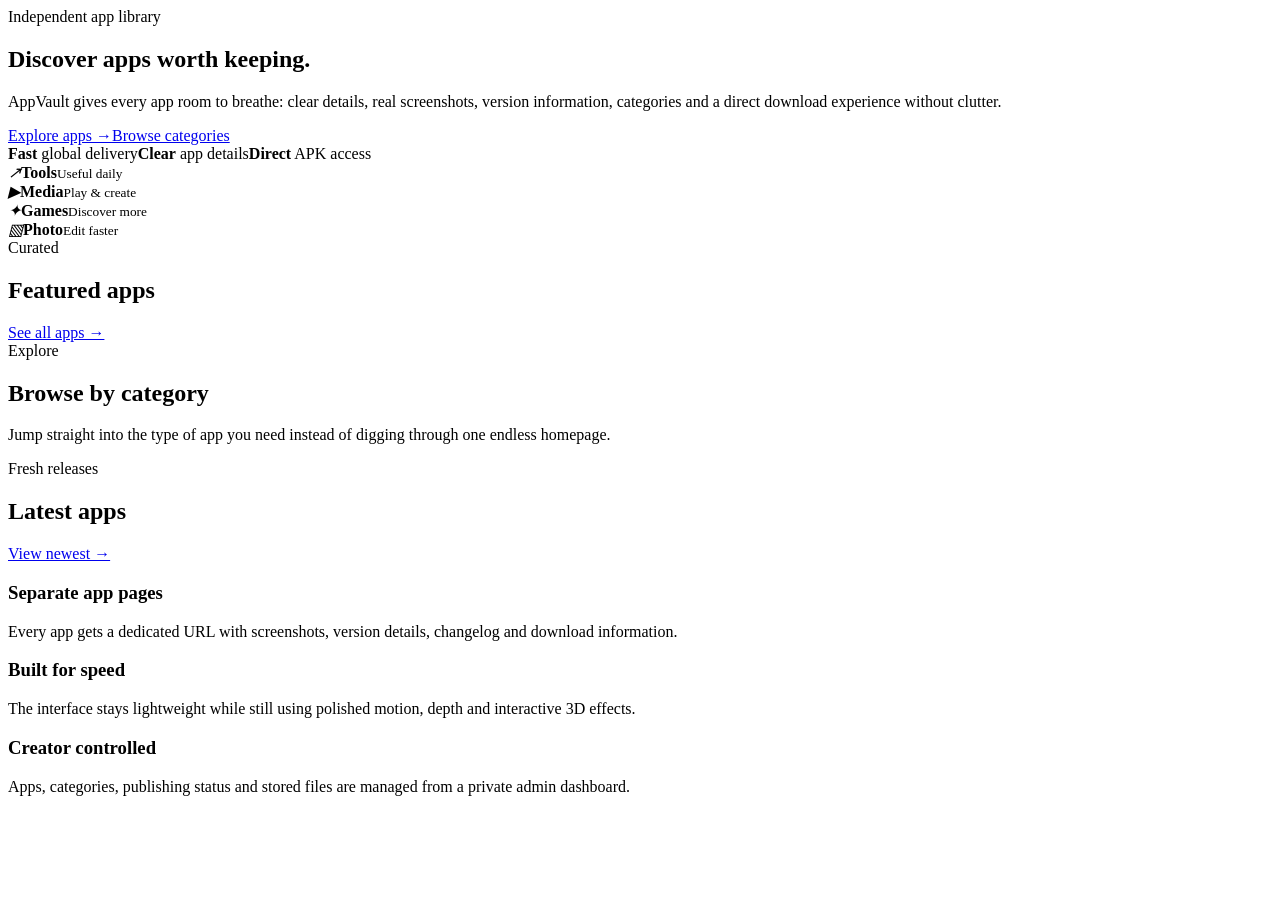
==== public/index.html @ 06e84400 "Add animated AppVault home page" ====
<!doctype html><html lang="en"><head><meta charset="utf-8"><meta name="viewport" content="width=device-width,initial-scale=1"><meta name="description" content="Discover useful Android apps with clear details and direct downloads on AppVault."><title>AppVault — Discover apps worth keeping</title><link rel="stylesheet" href="/assets/styles.css"></head><body data-page="home"><div id="site-header"></div><main>
<section class="hero"><div class="container hero-grid"><div><span class="eyebrow">Independent app library</span><h1>Discover apps <span>worth keeping.</span></h1><p class="hero-copy">AppVault gives every app room to breathe: clear details, real screenshots, version information, categories and a direct download experience without clutter.</p><div class="hero-actions"><a class="btn btn-primary" href="/apps.html">Explore apps →</a><a class="btn btn-secondary" href="/categories.html">Browse categories</a></div><div class="hero-meta"><span><b>Fast</b> global delivery</span><span><b>Clear</b> app details</span><span><b>Direct</b> APK access</span></div></div><div class="vault-wrap" aria-hidden="true"><div class="vault-scene"><div class="vault-glow"></div><div class="orbit"></div><div class="orbit two"></div><div class="orbit three"></div><div class="vault-core"><span class="brand-mark"></span></div><div class="float-tile a"><i>↗</i><b>Tools</b><small>Useful daily</small></div><div class="float-tile b"><i>▶</i><b>Media</b><small>Play & create</small></div><div class="float-tile c"><i>✦</i><b>Games</b><small>Discover more</small></div><div class="float-tile d"><i>▧</i><b>Photo</b><small>Edit faster</small></div></div></div></div></section>
<section class="section"><div class="container"><div class="section-head reveal"><div><span class="eyebrow">Curated</span><h2>Featured apps</h2></div><a class="link-arrow" href="/apps.html">See all apps →</a></div><div class="apps-grid" id="featured-apps"></div></div></section>
<section class="section"><div class="container"><div class="section-head reveal"><div><span class="eyebrow">Explore</span><h2>Browse by category</h2></div><p>Jump straight into the type of app you need instead of digging through one endless homepage.</p></div><div class="category-grid" id="home-categories"></div></div></section>
<section class="section"><div class="container"><div class="section-head reveal"><div><span class="eyebrow">Fresh releases</span><h2>Latest apps</h2></div><a class="link-arrow" href="/apps.html?sort=latest">View newest →</a></div><div class="apps-grid" id="latest-apps"></div></div></section>
<section class="section"><div class="container info-grid"><article class="info-card reveal"><h3>Separate app pages</h3><p>Every app gets a dedicated URL with screenshots, version details, changelog and download information.</p></article><article class="info-card reveal"><h3>Built for speed</h3><p>The interface stays lightweight while still using polished motion, depth and interactive 3D effects.</p></article><article class="info-card reveal"><h3>Creator controlled</h3><p>Apps, categories, publishing status and stored files are managed from a private admin dashboard.</p></article></div></section>
</main><div id="site-footer"></div><script src="/assets/app.js" defer></script></body></html>
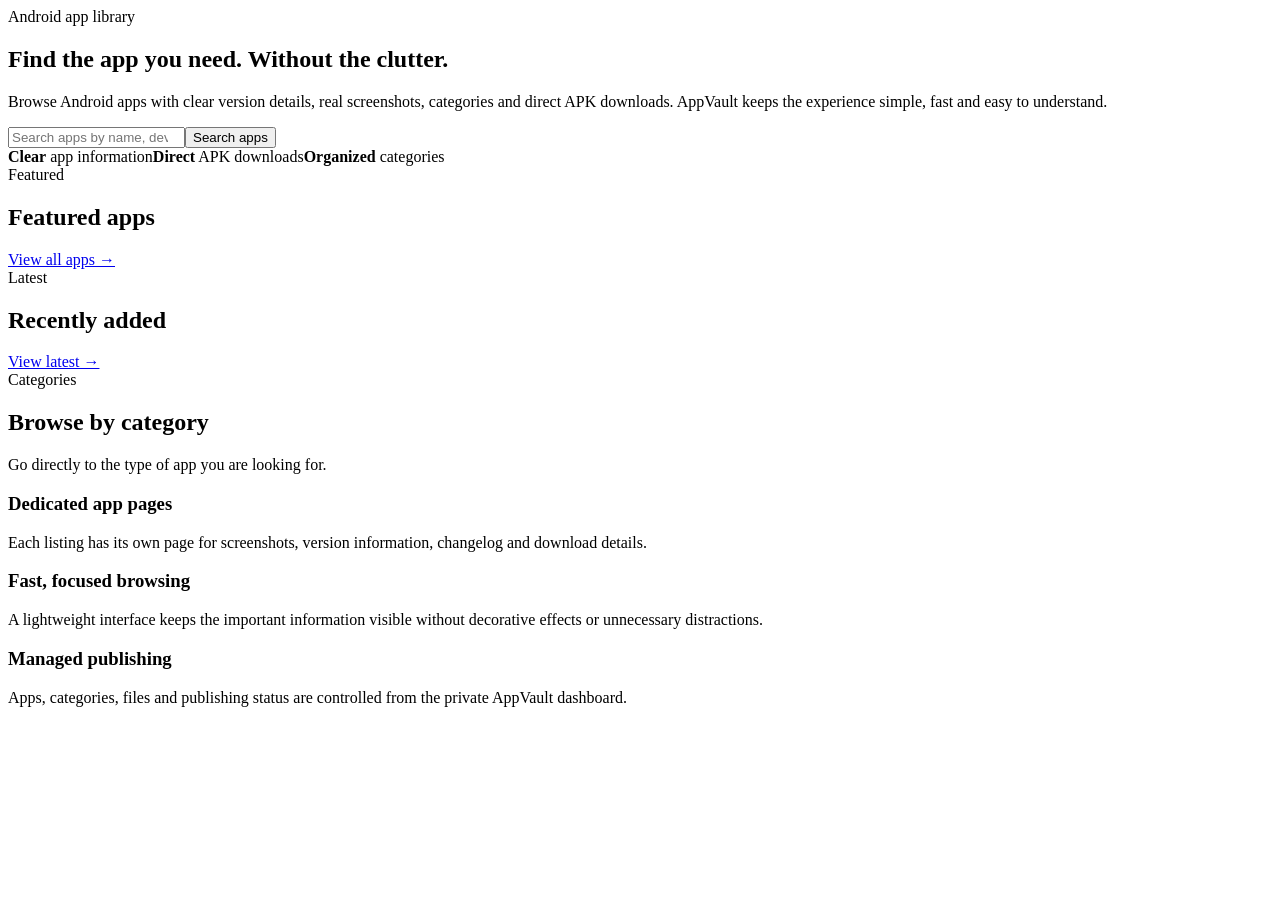
==== commit 3ac4eac5: "Replace 3D homepage with professional content-first layout" ====
--- a/public/index.html
+++ b/public/index.html
@@ -1,7 +1,7 @@
-<!doctype html><html lang="en"><head><meta charset="utf-8"><meta name="viewport" content="width=device-width,initial-scale=1"><meta name="description" content="Discover useful Android apps with clear details and direct downloads on AppVault."><title>AppVault — Discover apps worth keeping</title><link rel="stylesheet" href="/assets/styles.css"></head><body data-page="home"><div id="site-header"></div><main>
-<section class="hero"><div class="container hero-grid"><div><span class="eyebrow">Independent app library</span><h1>Discover apps <span>worth keeping.</span></h1><p class="hero-copy">AppVault gives every app room to breathe: clear details, real screenshots, version information, categories and a direct download experience without clutter.</p><div class="hero-actions"><a class="btn btn-primary" href="/apps.html">Explore apps →</a><a class="btn btn-secondary" href="/categories.html">Browse categories</a></div><div class="hero-meta"><span><b>Fast</b> global delivery</span><span><b>Clear</b> app details</span><span><b>Direct</b> APK access</span></div></div><div class="vault-wrap" aria-hidden="true"><div class="vault-scene"><div class="vault-glow"></div><div class="orbit"></div><div class="orbit two"></div><div class="orbit three"></div><div class="vault-core"><span class="brand-mark"></span></div><div class="float-tile a"><i>↗</i><b>Tools</b><small>Useful daily</small></div><div class="float-tile b"><i>▶</i><b>Media</b><small>Play & create</small></div><div class="float-tile c"><i>✦</i><b>Games</b><small>Discover more</small></div><div class="float-tile d"><i>▧</i><b>Photo</b><small>Edit faster</small></div></div></div></div></section>
-<section class="section"><div class="container"><div class="section-head reveal"><div><span class="eyebrow">Curated</span><h2>Featured apps</h2></div><a class="link-arrow" href="/apps.html">See all apps →</a></div><div class="apps-grid" id="featured-apps"></div></div></section>
-<section class="section"><div class="container"><div class="section-head reveal"><div><span class="eyebrow">Explore</span><h2>Browse by category</h2></div><p>Jump straight into the type of app you need instead of digging through one endless homepage.</p></div><div class="category-grid" id="home-categories"></div></div></section>
-<section class="section"><div class="container"><div class="section-head reveal"><div><span class="eyebrow">Fresh releases</span><h2>Latest apps</h2></div><a class="link-arrow" href="/apps.html?sort=latest">View newest →</a></div><div class="apps-grid" id="latest-apps"></div></div></section>
-<section class="section"><div class="container info-grid"><article class="info-card reveal"><h3>Separate app pages</h3><p>Every app gets a dedicated URL with screenshots, version details, changelog and download information.</p></article><article class="info-card reveal"><h3>Built for speed</h3><p>The interface stays lightweight while still using polished motion, depth and interactive 3D effects.</p></article><article class="info-card reveal"><h3>Creator controlled</h3><p>Apps, categories, publishing status and stored files are managed from a private admin dashboard.</p></article></div></section>
+<!doctype html><html lang="en"><head><meta charset="utf-8"><meta name="viewport" content="width=device-width,initial-scale=1"><meta name="description" content="Discover useful Android apps with clear details and direct downloads on AppVault."><title>AppVault — Android apps, clearly presented</title><link rel="stylesheet" href="/assets/styles.css"><link rel="stylesheet" href="/assets/professional.css"></head><body data-page="home"><div id="site-header"></div><main>
+<section class="hero"><div class="container hero-simple"><span class="eyebrow">Android app library</span><h1>Find the app you need. <span>Without the clutter.</span></h1><p class="hero-copy">Browse Android apps with clear version details, real screenshots, categories and direct APK downloads. AppVault keeps the experience simple, fast and easy to understand.</p><form class="hero-search" action="/apps.html" method="get"><input type="search" name="q" placeholder="Search apps by name, developer or keyword" aria-label="Search apps"><button class="btn btn-primary" type="submit">Search apps</button></form><div class="hero-meta"><span><b>Clear</b> app information</span><span><b>Direct</b> APK downloads</span><span><b>Organized</b> categories</span></div></div></section>
+<section class="section"><div class="container"><div class="section-head"><div><span class="eyebrow">Featured</span><h2>Featured apps</h2></div><a class="link-arrow" href="/apps.html">View all apps →</a></div><div class="apps-grid" id="featured-apps"></div></div></section>
+<section class="section"><div class="container"><div class="section-head"><div><span class="eyebrow">Latest</span><h2>Recently added</h2></div><a class="link-arrow" href="/apps.html?sort=latest">View latest →</a></div><div class="apps-grid" id="latest-apps"></div></div></section>
+<section class="section"><div class="container"><div class="section-head"><div><span class="eyebrow">Categories</span><h2>Browse by category</h2></div><p>Go directly to the type of app you are looking for.</p></div><div class="category-grid" id="home-categories"></div></div></section>
+<section class="section"><div class="container info-grid"><article class="info-card"><h3>Dedicated app pages</h3><p>Each listing has its own page for screenshots, version information, changelog and download details.</p></article><article class="info-card"><h3>Fast, focused browsing</h3><p>A lightweight interface keeps the important information visible without decorative effects or unnecessary distractions.</p></article><article class="info-card"><h3>Managed publishing</h3><p>Apps, categories, files and publishing status are controlled from the private AppVault dashboard.</p></article></div></section>
 </main><div id="site-footer"></div><script src="/assets/app.js" defer></script></body></html>
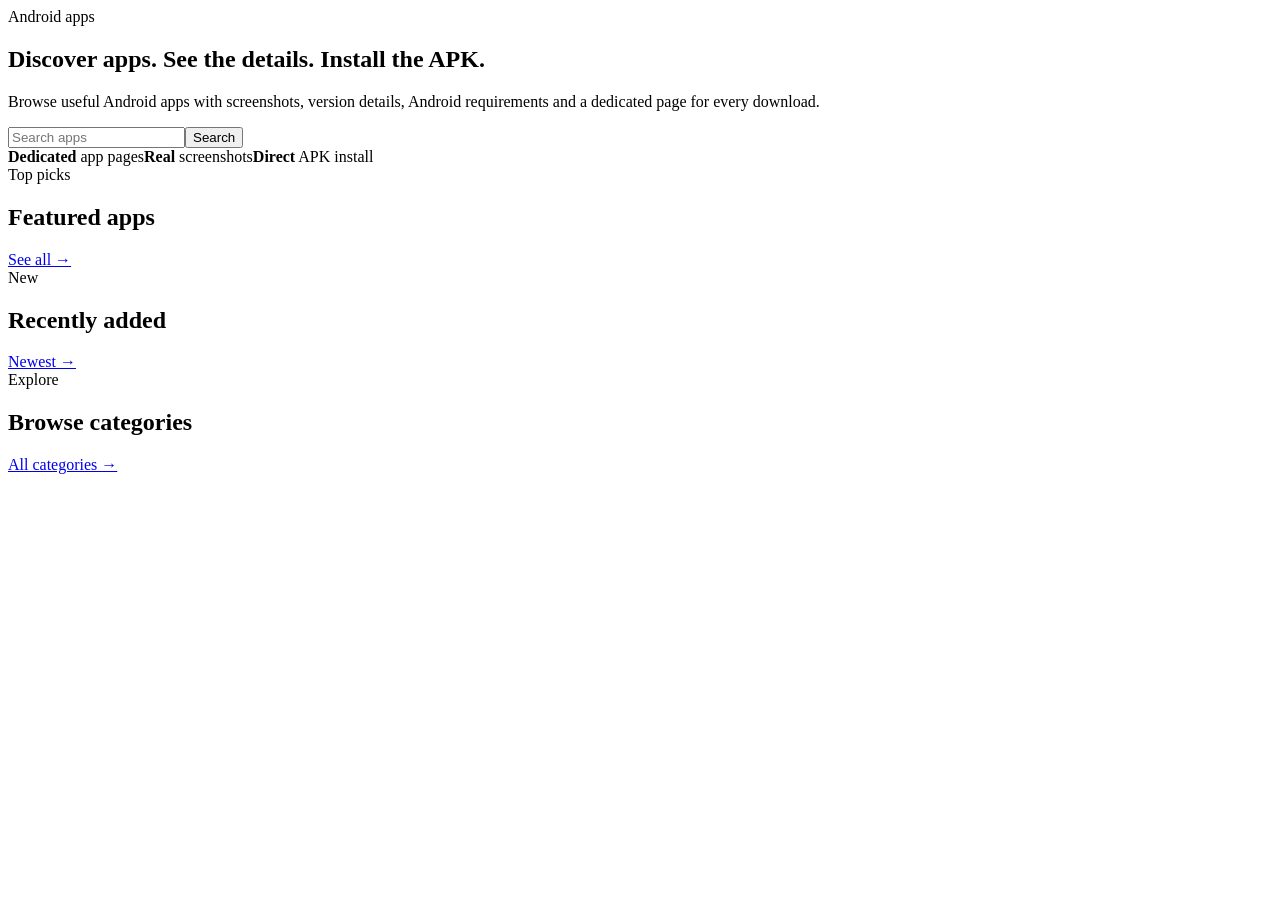
==== commit f71d3a4d: "Refresh AppVault homepage with compact app store layout" ====
--- a/public/index.html
+++ b/public/index.html
@@ -1,7 +1,6 @@
-<!doctype html><html lang="en"><head><meta charset="utf-8"><meta name="viewport" content="width=device-width,initial-scale=1"><meta name="description" content="Discover useful Android apps with clear details and direct downloads on AppVault."><title>AppVault — Android apps, clearly presented</title><link rel="stylesheet" href="/assets/styles.css"><link rel="stylesheet" href="/assets/professional.css"></head><body data-page="home"><div id="site-header"></div><main>
-<section class="hero"><div class="container hero-simple"><span class="eyebrow">Android app library</span><h1>Find the app you need. <span>Without the clutter.</span></h1><p class="hero-copy">Browse Android apps with clear version details, real screenshots, categories and direct APK downloads. AppVault keeps the experience simple, fast and easy to understand.</p><form class="hero-search" action="/apps.html" method="get"><input type="search" name="q" placeholder="Search apps by name, developer or keyword" aria-label="Search apps"><button class="btn btn-primary" type="submit">Search apps</button></form><div class="hero-meta"><span><b>Clear</b> app information</span><span><b>Direct</b> APK downloads</span><span><b>Organized</b> categories</span></div></div></section>
-<section class="section"><div class="container"><div class="section-head"><div><span class="eyebrow">Featured</span><h2>Featured apps</h2></div><a class="link-arrow" href="/apps.html">View all apps →</a></div><div class="apps-grid" id="featured-apps"></div></div></section>
-<section class="section"><div class="container"><div class="section-head"><div><span class="eyebrow">Latest</span><h2>Recently added</h2></div><a class="link-arrow" href="/apps.html?sort=latest">View latest →</a></div><div class="apps-grid" id="latest-apps"></div></div></section>
-<section class="section"><div class="container"><div class="section-head"><div><span class="eyebrow">Categories</span><h2>Browse by category</h2></div><p>Go directly to the type of app you are looking for.</p></div><div class="category-grid" id="home-categories"></div></div></section>
-<section class="section"><div class="container info-grid"><article class="info-card"><h3>Dedicated app pages</h3><p>Each listing has its own page for screenshots, version information, changelog and download details.</p></article><article class="info-card"><h3>Fast, focused browsing</h3><p>A lightweight interface keeps the important information visible without decorative effects or unnecessary distractions.</p></article><article class="info-card"><h3>Managed publishing</h3><p>Apps, categories, files and publishing status are controlled from the private AppVault dashboard.</p></article></div></section>
+<!doctype html><html lang="en"><head><meta charset="utf-8"><meta name="viewport" content="width=device-width,initial-scale=1"><meta name="description" content="Discover Android apps, screenshots, versions and direct APK downloads on AppVault."><title>AppVault — Android apps and APK downloads</title><link rel="stylesheet" href="/assets/styles.css"><link rel="stylesheet" href="/assets/professional.css"><link rel="stylesheet" href="/assets/storefront-v2.css?v=2"></head><body data-page="home"><div id="site-header"></div><main>
+<section class="hero"><div class="container hero-simple"><span class="eyebrow">Android apps</span><h1>Discover apps. See the details. Install the APK.</h1><p class="hero-copy">Browse useful Android apps with screenshots, version details, Android requirements and a dedicated page for every download.</p><form class="hero-search" action="/apps.html" method="get"><input type="search" name="q" placeholder="Search apps" aria-label="Search apps"><button class="btn btn-primary" type="submit">Search</button></form><div class="hero-meta"><span><b>Dedicated</b> app pages</span><span><b>Real</b> screenshots</span><span><b>Direct</b> APK install</span></div></div></section>
+<section class="section"><div class="container"><div class="section-head"><div><span class="eyebrow">Top picks</span><h2>Featured apps</h2></div><a class="link-arrow" href="/apps.html">See all →</a></div><div class="apps-grid" id="featured-apps"></div></div></section>
+<section class="section"><div class="container"><div class="section-head"><div><span class="eyebrow">New</span><h2>Recently added</h2></div><a class="link-arrow" href="/apps.html?sort=latest">Newest →</a></div><div class="apps-grid" id="latest-apps"></div></div></section>
+<section class="section"><div class="container"><div class="section-head"><div><span class="eyebrow">Explore</span><h2>Browse categories</h2></div><a class="link-arrow" href="/categories.html">All categories →</a></div><div class="category-grid" id="home-categories"></div></div></section>
 </main><div id="site-footer"></div><script src="/assets/app.js" defer></script></body></html>
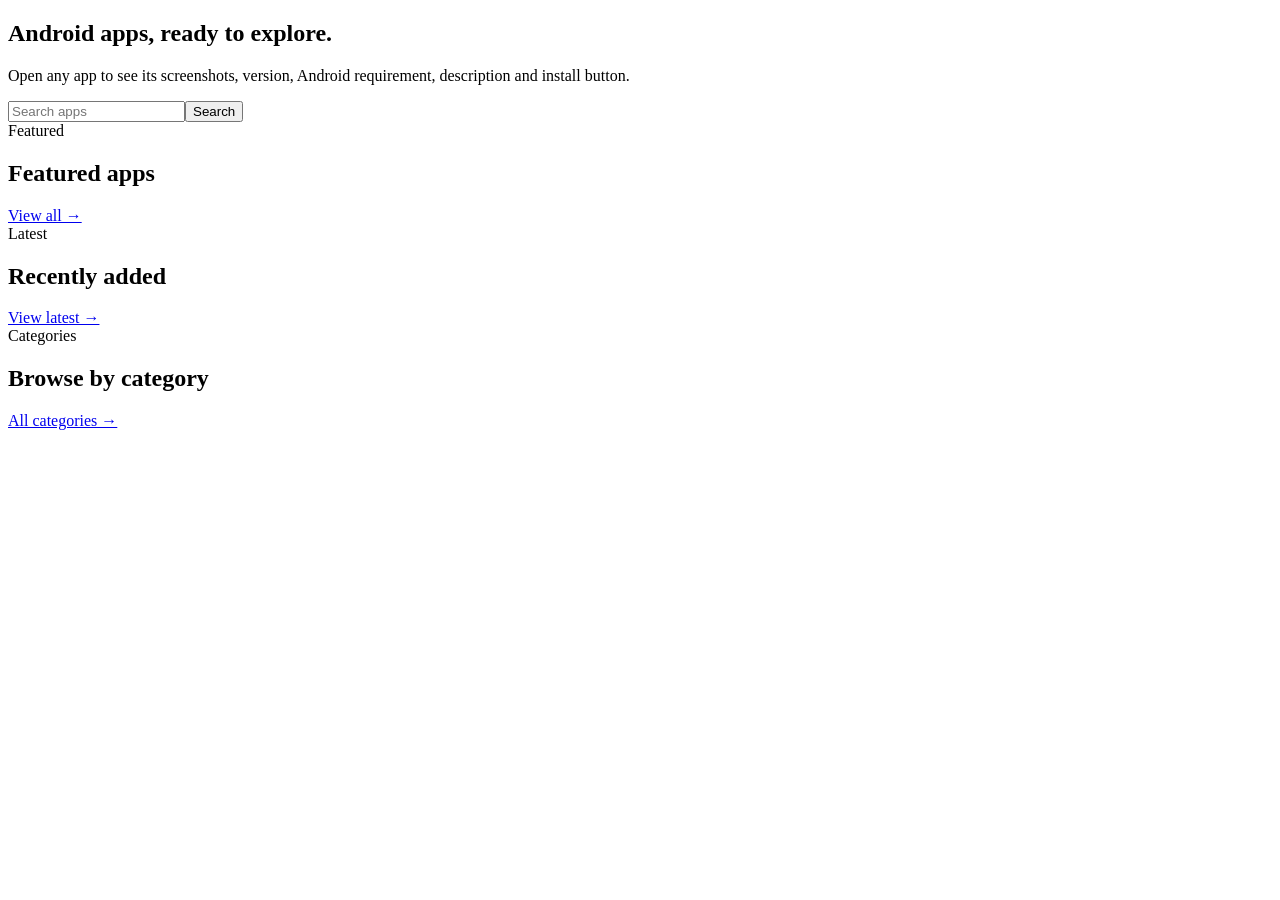
==== commit 95e8a69b: "Simplify homepage and load storefront v3 navigation" ====
--- a/public/index.html
+++ b/public/index.html
@@ -1,6 +1,6 @@
-<!doctype html><html lang="en"><head><meta charset="utf-8"><meta name="viewport" content="width=device-width,initial-scale=1"><meta name="description" content="Discover Android apps, screenshots, versions and direct APK downloads on AppVault."><title>AppVault — Android apps and APK downloads</title><link rel="stylesheet" href="/assets/styles.css"><link rel="stylesheet" href="/assets/professional.css"><link rel="stylesheet" href="/assets/storefront-v2.css?v=2"></head><body data-page="home"><div id="site-header"></div><main>
-<section class="hero"><div class="container hero-simple"><span class="eyebrow">Android apps</span><h1>Discover apps. See the details. Install the APK.</h1><p class="hero-copy">Browse useful Android apps with screenshots, version details, Android requirements and a dedicated page for every download.</p><form class="hero-search" action="/apps.html" method="get"><input type="search" name="q" placeholder="Search apps" aria-label="Search apps"><button class="btn btn-primary" type="submit">Search</button></form><div class="hero-meta"><span><b>Dedicated</b> app pages</span><span><b>Real</b> screenshots</span><span><b>Direct</b> APK install</span></div></div></section>
-<section class="section"><div class="container"><div class="section-head"><div><span class="eyebrow">Top picks</span><h2>Featured apps</h2></div><a class="link-arrow" href="/apps.html">See all →</a></div><div class="apps-grid" id="featured-apps"></div></div></section>
-<section class="section"><div class="container"><div class="section-head"><div><span class="eyebrow">New</span><h2>Recently added</h2></div><a class="link-arrow" href="/apps.html?sort=latest">Newest →</a></div><div class="apps-grid" id="latest-apps"></div></div></section>
-<section class="section"><div class="container"><div class="section-head"><div><span class="eyebrow">Explore</span><h2>Browse categories</h2></div><a class="link-arrow" href="/categories.html">All categories →</a></div><div class="category-grid" id="home-categories"></div></div></section>
-</main><div id="site-footer"></div><script src="/assets/app.js" defer></script></body></html>+<!doctype html><html lang="en"><head><meta charset="utf-8"><meta name="viewport" content="width=device-width,initial-scale=1"><meta name="description" content="Browse Android apps, screenshots, versions and direct APK downloads on AppVault."><title>AppVault — Android apps and APK downloads</title><link rel="stylesheet" href="/assets/styles.css"><link rel="stylesheet" href="/assets/professional.css"><link rel="stylesheet" href="/assets/storefront-v3.css?v=3"></head><body data-page="home"><div id="site-header"></div><main>
+<section class="hero"><div class="container hero-simple"><h1>Android apps, ready to explore.</h1><p class="hero-copy">Open any app to see its screenshots, version, Android requirement, description and install button.</p><form class="hero-search" action="/apps.html" method="get"><input type="search" name="q" placeholder="Search apps" aria-label="Search apps"><button class="btn btn-primary" type="submit">Search</button></form></div></section>
+<section class="section"><div class="container"><div class="section-head"><div><span class="eyebrow">Featured</span><h2>Featured apps</h2></div><a class="link-arrow" href="/apps.html">View all →</a></div><div class="apps-grid" id="featured-apps"></div></div></section>
+<section class="section"><div class="container"><div class="section-head"><div><span class="eyebrow">Latest</span><h2>Recently added</h2></div><a class="link-arrow" href="/apps.html?sort=latest">View latest →</a></div><div class="apps-grid" id="latest-apps"></div></div></section>
+<section class="section"><div class="container"><div class="section-head"><div><span class="eyebrow">Categories</span><h2>Browse by category</h2></div><a class="link-arrow" href="/categories.html">All categories →</a></div><div class="category-grid" id="home-categories"></div></div></section>
+</main><div id="site-footer"></div><script src="/assets/app.js" defer></script><script src="/assets/app-navigation-v3.js?v=3" defer></script></body></html>
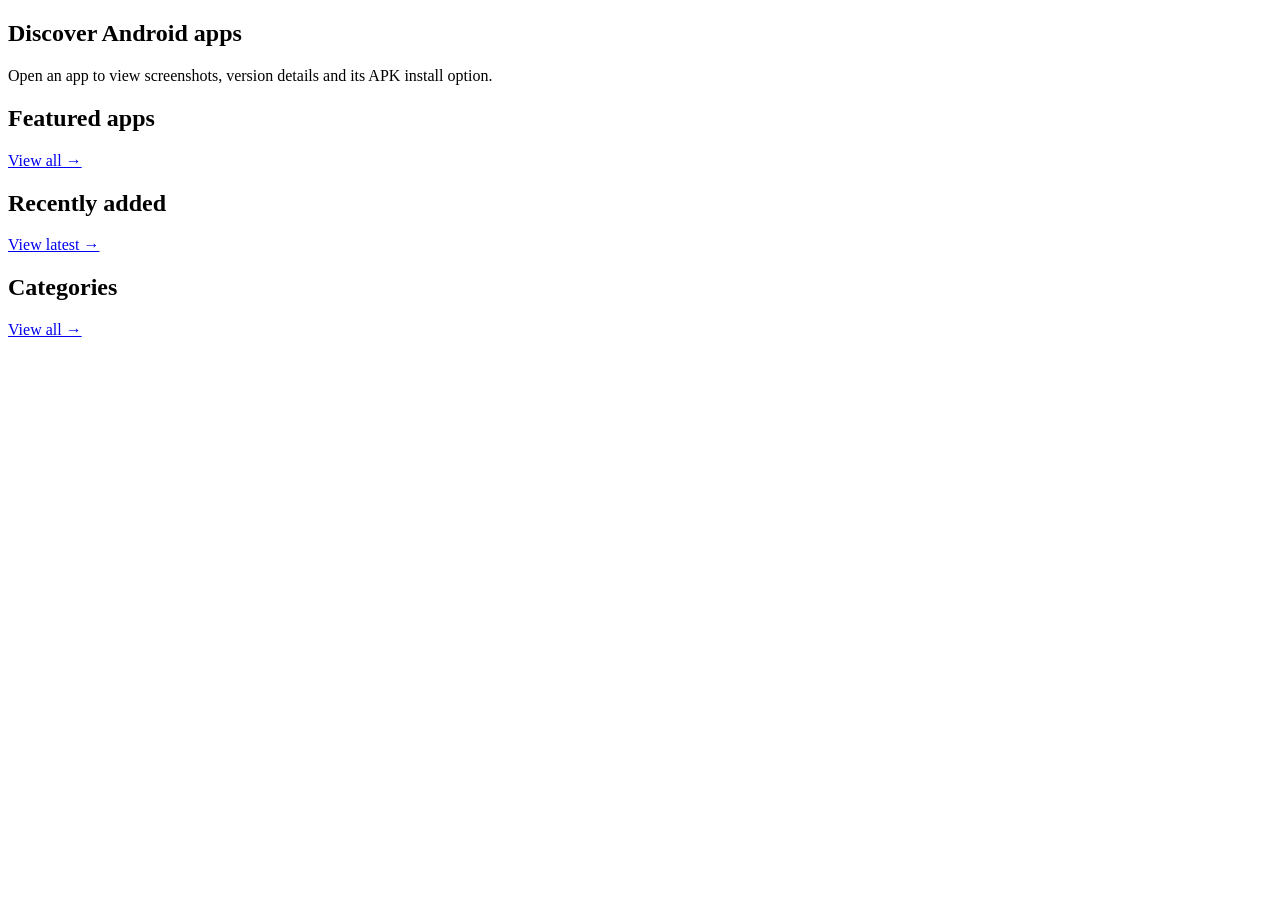
==== commit b0ef19c7: "Simplify homepage hero and remove oversized search" ====
--- a/public/index.html
+++ b/public/index.html
@@ -1,6 +1,6 @@
-<!doctype html><html lang="en"><head><meta charset="utf-8"><meta name="viewport" content="width=device-width,initial-scale=1"><meta name="description" content="Browse Android apps, screenshots, versions and direct APK downloads on AppVault."><title>AppVault — Android apps and APK downloads</title><link rel="stylesheet" href="/assets/styles.css"><link rel="stylesheet" href="/assets/professional.css"><link rel="stylesheet" href="/assets/storefront-v3.css?v=3"></head><body data-page="home"><div id="site-header"></div><main>
-<section class="hero"><div class="container hero-simple"><h1>Android apps, ready to explore.</h1><p class="hero-copy">Open any app to see its screenshots, version, Android requirement, description and install button.</p><form class="hero-search" action="/apps.html" method="get"><input type="search" name="q" placeholder="Search apps" aria-label="Search apps"><button class="btn btn-primary" type="submit">Search</button></form></div></section>
-<section class="section"><div class="container"><div class="section-head"><div><span class="eyebrow">Featured</span><h2>Featured apps</h2></div><a class="link-arrow" href="/apps.html">View all →</a></div><div class="apps-grid" id="featured-apps"></div></div></section>
-<section class="section"><div class="container"><div class="section-head"><div><span class="eyebrow">Latest</span><h2>Recently added</h2></div><a class="link-arrow" href="/apps.html?sort=latest">View latest →</a></div><div class="apps-grid" id="latest-apps"></div></div></section>
-<section class="section"><div class="container"><div class="section-head"><div><span class="eyebrow">Categories</span><h2>Browse by category</h2></div><a class="link-arrow" href="/categories.html">All categories →</a></div><div class="category-grid" id="home-categories"></div></div></section>
+<!doctype html><html lang="en"><head><meta charset="utf-8"><meta name="viewport" content="width=device-width,initial-scale=1"><meta name="description" content="Browse Android apps, screenshots, versions and direct APK downloads on AppVault."><title>AppVault — Android apps and APK downloads</title><link rel="stylesheet" href="/assets/styles.css"><link rel="stylesheet" href="/assets/professional.css"><link rel="stylesheet" href="/assets/storefront-v3.css?v=3"><link rel="stylesheet" href="/assets/home-v4.css?v=4"></head><body data-page="home"><div id="site-header"></div><main>
+<section class="hero"><div class="container hero-simple"><h1>Discover Android apps</h1><p class="hero-copy">Open an app to view screenshots, version details and its APK install option.</p></div></section>
+<section class="section"><div class="container"><div class="section-head"><div><h2>Featured apps</h2></div><a class="link-arrow" href="/apps.html">View all →</a></div><div class="apps-grid" id="featured-apps"></div></div></section>
+<section class="section"><div class="container"><div class="section-head"><div><h2>Recently added</h2></div><a class="link-arrow" href="/apps.html?sort=latest">View latest →</a></div><div class="apps-grid" id="latest-apps"></div></div></section>
+<section class="section"><div class="container"><div class="section-head"><div><h2>Categories</h2></div><a class="link-arrow" href="/categories.html">View all →</a></div><div class="category-grid" id="home-categories"></div></div></section>
 </main><div id="site-footer"></div><script src="/assets/app.js" defer></script><script src="/assets/app-navigation-v3.js?v=3" defer></script></body></html>
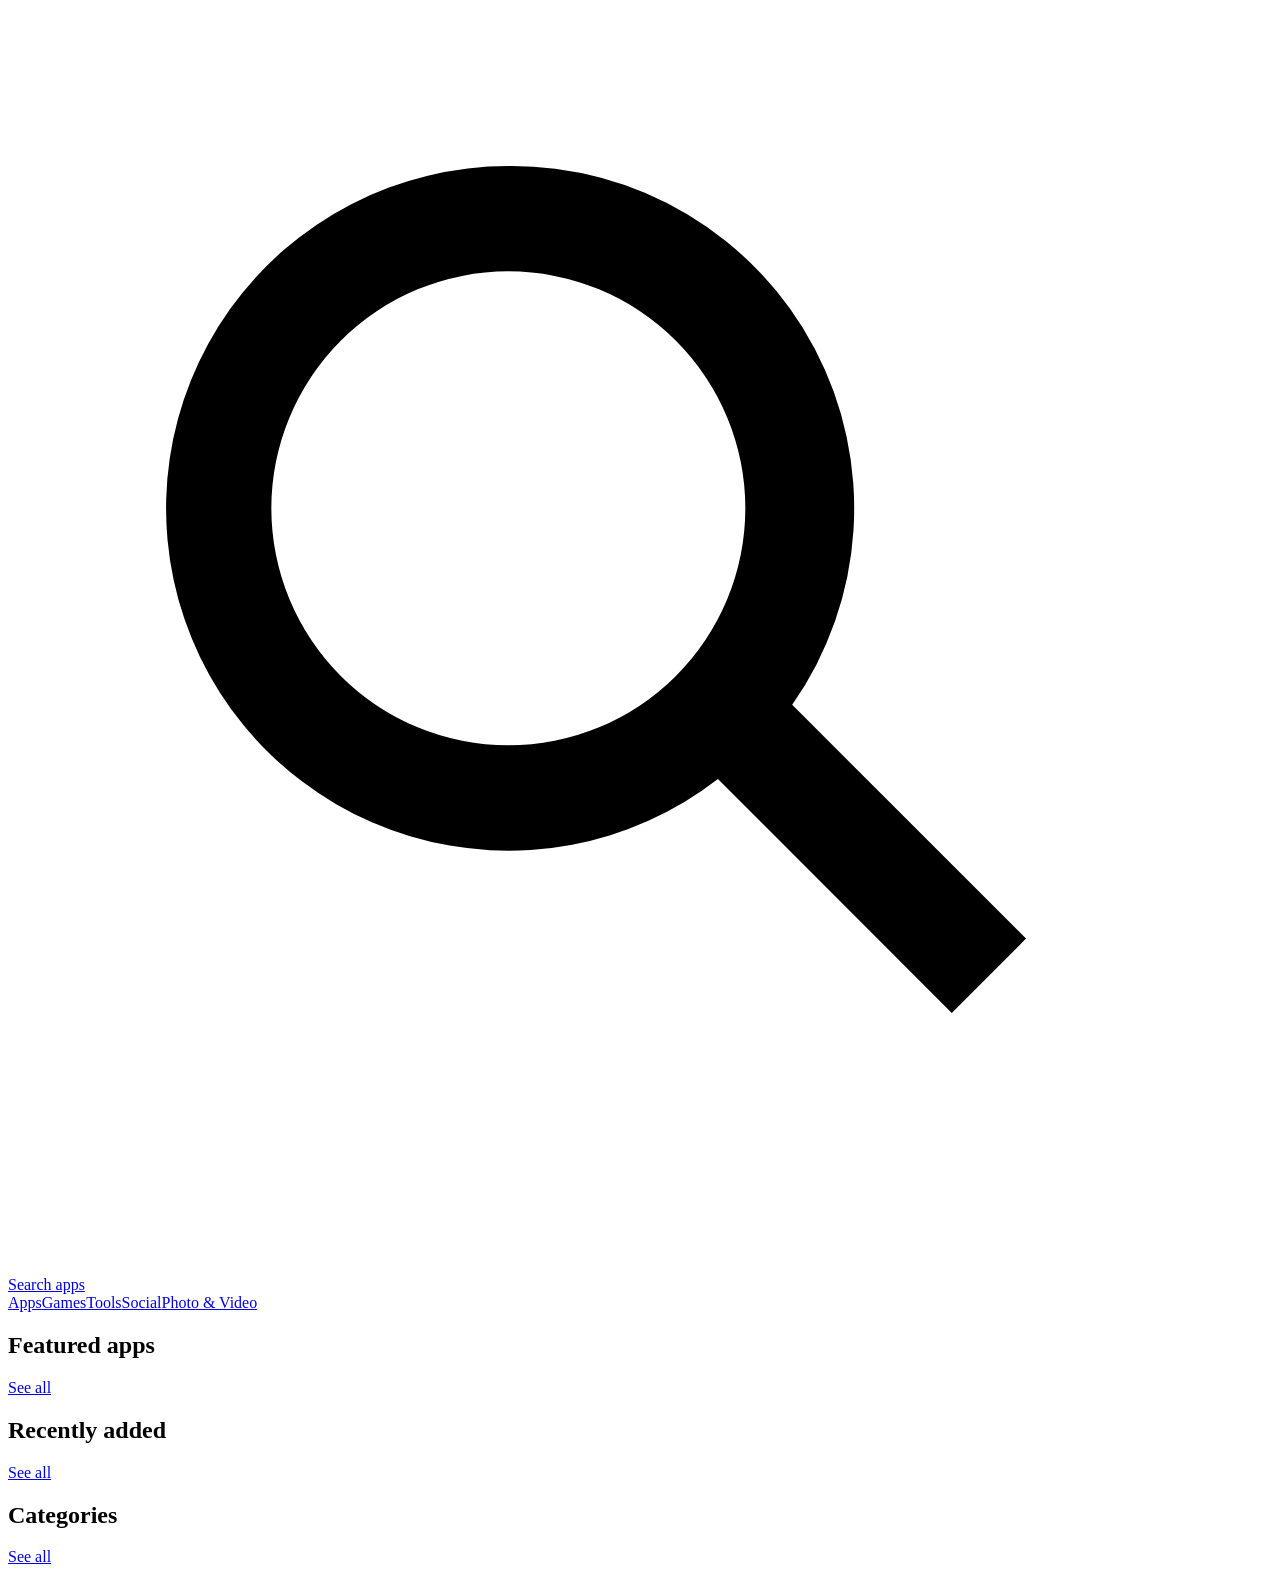
==== commit 664bd94a: "Redesign homepage top like an app store" ====
--- a/public/index.html
+++ b/public/index.html
@@ -1,6 +1,6 @@
-<!doctype html><html lang="en"><head><meta charset="utf-8"><meta name="viewport" content="width=device-width,initial-scale=1"><meta name="description" content="Browse Android apps, screenshots, versions and direct APK downloads on AppVault."><title>AppVault — Android apps and APK downloads</title><link rel="stylesheet" href="/assets/styles.css"><link rel="stylesheet" href="/assets/professional.css"><link rel="stylesheet" href="/assets/storefront-v3.css?v=3"><link rel="stylesheet" href="/assets/home-v4.css?v=4"></head><body data-page="home"><div id="site-header"></div><main>
-<section class="hero"><div class="container hero-simple"><h1>Discover Android apps</h1><p class="hero-copy">Open an app to view screenshots, version details and its APK install option.</p></div></section>
-<section class="section"><div class="container"><div class="section-head"><div><h2>Featured apps</h2></div><a class="link-arrow" href="/apps.html">View all →</a></div><div class="apps-grid" id="featured-apps"></div></div></section>
-<section class="section"><div class="container"><div class="section-head"><div><h2>Recently added</h2></div><a class="link-arrow" href="/apps.html?sort=latest">View latest →</a></div><div class="apps-grid" id="latest-apps"></div></div></section>
-<section class="section"><div class="container"><div class="section-head"><div><h2>Categories</h2></div><a class="link-arrow" href="/categories.html">View all →</a></div><div class="category-grid" id="home-categories"></div></div></section>
+<!doctype html><html lang="en"><head><meta charset="utf-8"><meta name="viewport" content="width=device-width,initial-scale=1"><meta name="description" content="Browse Android apps, screenshots, versions and direct APK downloads on AppVault."><title>AppVault — Android apps and APK downloads</title><link rel="stylesheet" href="/assets/styles.css"><link rel="stylesheet" href="/assets/professional.css"><link rel="stylesheet" href="/assets/storefront-v3.css?v=3"><link rel="stylesheet" href="/assets/home-v5.css?v=5"></head><body data-page="home"><div id="site-header"></div><main>
+<section class="play-home-tools"><div class="container"><a class="play-search" href="/apps.html" aria-label="Search apps"><svg viewBox="0 0 24 24" aria-hidden="true"><path d="M9.5 3a6.5 6.5 0 1 0 3.98 11.64l4.44 4.44 1.41-1.41-4.44-4.44A6.5 6.5 0 0 0 9.5 3Zm0 2a4.5 4.5 0 1 1 0 9 4.5 4.5 0 0 1 0-9Z"/></svg><span>Search apps</span></a><nav class="play-tabs" aria-label="Browse app categories"><a class="play-chip active" href="/apps.html">Apps</a><a class="play-chip" href="/category/games">Games</a><a class="play-chip" href="/category/tools">Tools</a><a class="play-chip" href="/category/social">Social</a><a class="play-chip" href="/category/photo-video">Photo & Video</a></nav></div></section>
+<section class="section"><div class="container"><div class="section-head"><div><h2>Featured apps</h2></div><a class="link-arrow" href="/apps.html">See all</a></div><div class="apps-grid" id="featured-apps"></div></div></section>
+<section class="section"><div class="container"><div class="section-head"><div><h2>Recently added</h2></div><a class="link-arrow" href="/apps.html?sort=latest">See all</a></div><div class="apps-grid" id="latest-apps"></div></div></section>
+<section class="section"><div class="container"><div class="section-head"><div><h2>Categories</h2></div><a class="link-arrow" href="/categories.html">See all</a></div><div class="category-grid" id="home-categories"></div></div></section>
 </main><div id="site-footer"></div><script src="/assets/app.js" defer></script><script src="/assets/app-navigation-v3.js?v=3" defer></script></body></html>
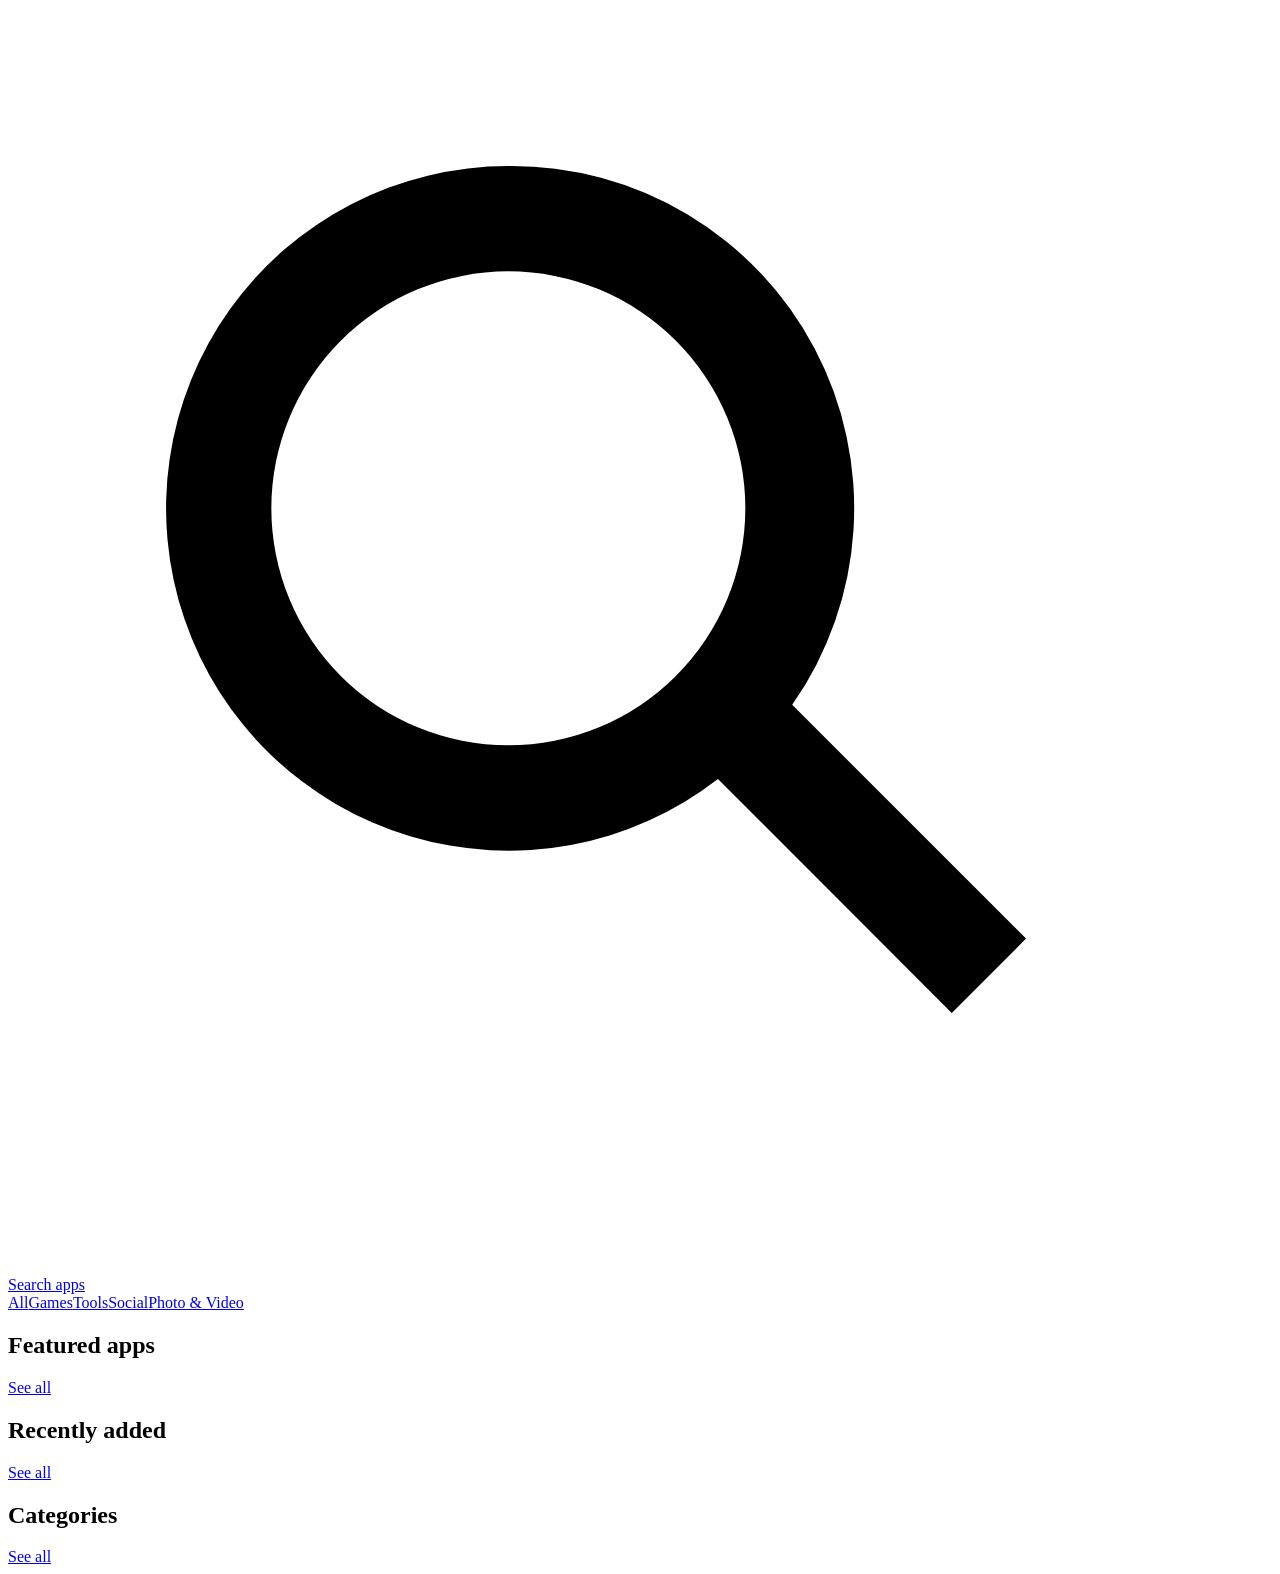
==== commit 59cc0082: "Use real category filters on homepage" ====
--- a/public/index.html
+++ b/public/index.html
@@ -1,6 +1,6 @@
 <!doctype html><html lang="en"><head><meta charset="utf-8"><meta name="viewport" content="width=device-width,initial-scale=1"><meta name="description" content="Browse Android apps, screenshots, versions and direct APK downloads on AppVault."><title>AppVault — Android apps and APK downloads</title><link rel="stylesheet" href="/assets/styles.css"><link rel="stylesheet" href="/assets/professional.css"><link rel="stylesheet" href="/assets/storefront-v3.css?v=3"><link rel="stylesheet" href="/assets/home-v5.css?v=5"></head><body data-page="home"><div id="site-header"></div><main>
-<section class="play-home-tools"><div class="container"><a class="play-search" href="/apps.html" aria-label="Search apps"><svg viewBox="0 0 24 24" aria-hidden="true"><path d="M9.5 3a6.5 6.5 0 1 0 3.98 11.64l4.44 4.44 1.41-1.41-4.44-4.44A6.5 6.5 0 0 0 9.5 3Zm0 2a4.5 4.5 0 1 1 0 9 4.5 4.5 0 0 1 0-9Z"/></svg><span>Search apps</span></a><nav class="play-tabs" aria-label="Browse app categories"><a class="play-chip active" href="/apps.html">Apps</a><a class="play-chip" href="/category/games">Games</a><a class="play-chip" href="/category/tools">Tools</a><a class="play-chip" href="/category/social">Social</a><a class="play-chip" href="/category/photo-video">Photo & Video</a></nav></div></section>
+<section class="play-home-tools"><div class="container"><a class="play-search" href="/apps.html" aria-label="Search apps"><svg viewBox="0 0 24 24" aria-hidden="true"><path d="M9.5 3a6.5 6.5 0 1 0 3.98 11.64l4.44 4.44 1.41-1.41-4.44-4.44A6.5 6.5 0 0 0 9.5 3Zm0 2a4.5 4.5 0 1 1 0 9 4.5 4.5 0 0 1 0-9Z"/></svg><span>Search apps</span></a><nav class="play-tabs" aria-label="Browse app categories"><a class="play-chip active" href="/apps.html">All</a><a class="play-chip" href="/apps.html?category=games">Games</a><a class="play-chip" href="/apps.html?category=tools">Tools</a><a class="play-chip" href="/apps.html?category=social">Social</a><a class="play-chip" href="/apps.html?category=photo-video">Photo & Video</a></nav></div></section>
 <section class="section"><div class="container"><div class="section-head"><div><h2>Featured apps</h2></div><a class="link-arrow" href="/apps.html">See all</a></div><div class="apps-grid" id="featured-apps"></div></div></section>
 <section class="section"><div class="container"><div class="section-head"><div><h2>Recently added</h2></div><a class="link-arrow" href="/apps.html?sort=latest">See all</a></div><div class="apps-grid" id="latest-apps"></div></div></section>
 <section class="section"><div class="container"><div class="section-head"><div><h2>Categories</h2></div><a class="link-arrow" href="/categories.html">See all</a></div><div class="category-grid" id="home-categories"></div></div></section>
-</main><div id="site-footer"></div><script src="/assets/app.js" defer></script><script src="/assets/app-navigation-v3.js?v=3" defer></script></body></html>+</main><div id="site-footer"></div><script src="/assets/app.js" defer></script><script src="/assets/app-navigation-v3.js?v=3" defer></script><script src="/assets/category-navigation-v1.js?v=1" defer></script></body></html>
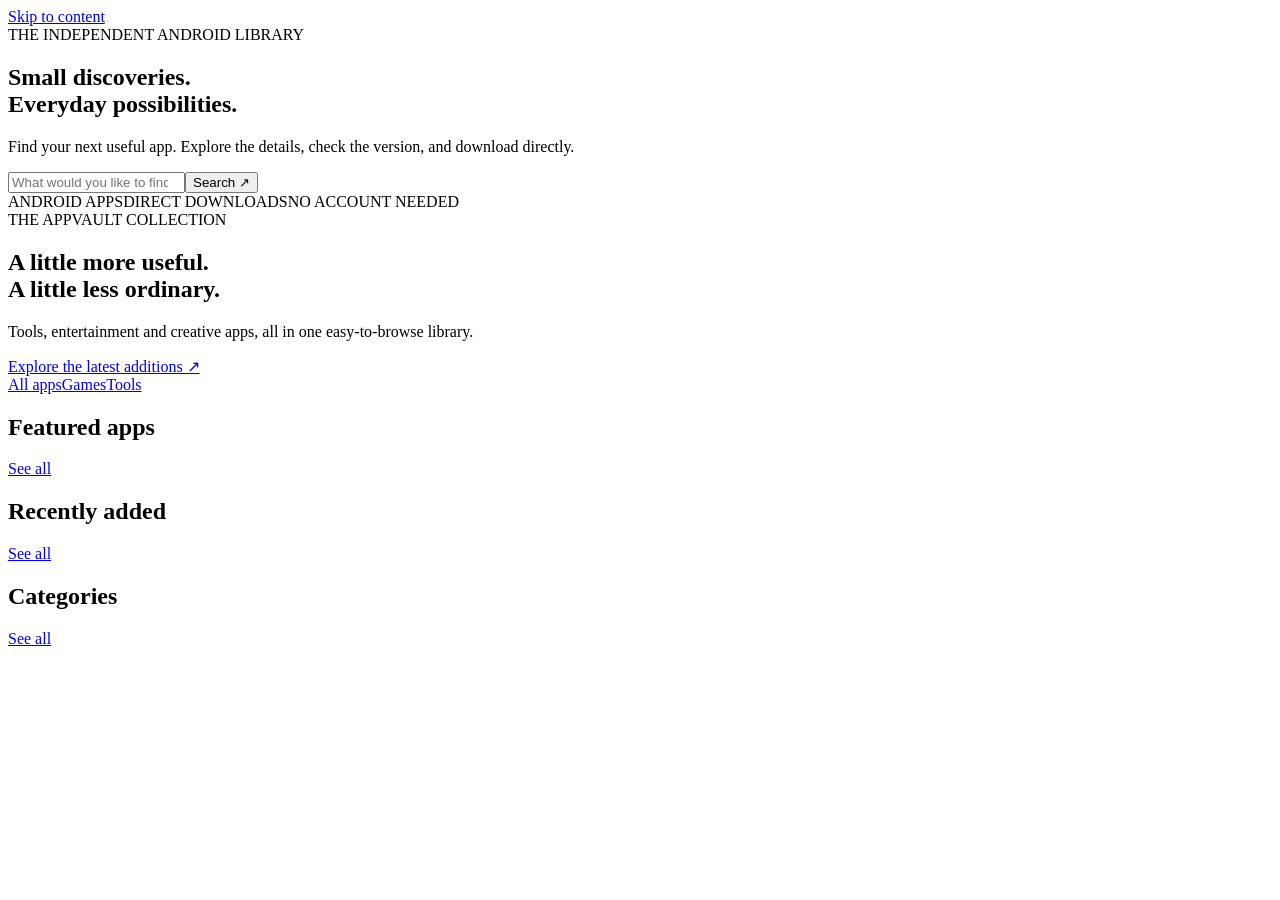
==== commit f7c92352: "Refine AppVault design, repair routes and APK updates, harden admin and cache public APIs" ====
--- a/public/index.html
+++ b/public/index.html
@@ -1,6 +1,5 @@
-<!doctype html><html lang="en"><head><meta charset="utf-8"><meta name="viewport" content="width=device-width,initial-scale=1"><meta name="description" content="Browse Android apps, screenshots, versions and direct APK downloads on AppVault."><title>AppVault — Android apps and APK downloads</title><link rel="stylesheet" href="/assets/styles.css"><link rel="stylesheet" href="/assets/professional.css"><link rel="stylesheet" href="/assets/storefront-v3.css?v=3"><link rel="stylesheet" href="/assets/home-v5.css?v=5"></head><body data-page="home"><div id="site-header"></div><main>
-<section class="play-home-tools"><div class="container"><a class="play-search" href="/apps.html" aria-label="Search apps"><svg viewBox="0 0 24 24" aria-hidden="true"><path d="M9.5 3a6.5 6.5 0 1 0 3.98 11.64l4.44 4.44 1.41-1.41-4.44-4.44A6.5 6.5 0 0 0 9.5 3Zm0 2a4.5 4.5 0 1 1 0 9 4.5 4.5 0 0 1 0-9Z"/></svg><span>Search apps</span></a><nav class="play-tabs" aria-label="Browse app categories"><a class="play-chip active" href="/apps.html">All</a><a class="play-chip" href="/apps.html?category=games">Games</a><a class="play-chip" href="/apps.html?category=tools">Tools</a><a class="play-chip" href="/apps.html?category=social">Social</a><a class="play-chip" href="/apps.html?category=photo-video">Photo & Video</a></nav></div></section>
-<section class="section"><div class="container"><div class="section-head"><div><h2>Featured apps</h2></div><a class="link-arrow" href="/apps.html">See all</a></div><div class="apps-grid" id="featured-apps"></div></div></section>
+<!doctype html><html lang="en"><head><meta charset="utf-8"><meta name="viewport" content="width=device-width,initial-scale=1"><meta name="description" content="Browse Android apps, screenshots, versions and direct APK downloads on AppVault."><title>AppVault — Android apps and APK downloads</title><link rel="stylesheet" href="/assets/styles.css"><link rel="stylesheet" href="/assets/professional.css"><link rel="stylesheet" href="/assets/storefront-v3.css?v=3"><link rel="stylesheet" href="/assets/home-v5.css?v=5"><link rel="stylesheet" href="/assets/premium.css?v=6"></head><body data-page="home"><a class="skip-link" href="#main-content">Skip to content</a><div id="site-header"></div><main id="main-content">
+<section class="hero-editorial"><div class="container hero-layout"><div><span class="eyebrow">THE INDEPENDENT ANDROID LIBRARY</span><h1>Small discoveries.<br><span>Everyday possibilities.</span></h1><p>Find your next useful app. Explore the details, check the version, and download directly.</p><form class="home-search" action="/apps.html"><input name="q" type="search" aria-label="Search the app library" placeholder="What would you like to find?"><button type="submit">Search ↗</button></form><div class="hero-caption"><span>ANDROID APPS</span><span>DIRECT DOWNLOADS</span><span>NO ACCOUNT NEEDED</span></div></div><aside class="hero-aside"><span class="issue">THE APPVAULT COLLECTION</span><div><h2>A little more useful.<br>A little less ordinary.</h2><p>Tools, entertainment and creative apps, all in one easy-to-browse library.</p><a href="/apps.html?sort=latest">Explore the latest additions ↗</a></div></aside></div></section><section class="play-home-tools"><div class="container"><nav class="play-tabs" aria-label="Browse app categories"><a class="play-chip active" href="/apps.html">All apps</a><a class="play-chip" href="/apps.html?category=games">Games</a><a class="play-chip" href="/apps.html?category=tools">Tools</a></nav></div></section><section class="section"><div class="container"><div class="section-head"><div><h2>Featured apps</h2></div><a class="link-arrow" href="/apps.html">See all</a></div><div class="apps-grid" id="featured-apps"></div></div></section>
 <section class="section"><div class="container"><div class="section-head"><div><h2>Recently added</h2></div><a class="link-arrow" href="/apps.html?sort=latest">See all</a></div><div class="apps-grid" id="latest-apps"></div></div></section>
 <section class="section"><div class="container"><div class="section-head"><div><h2>Categories</h2></div><a class="link-arrow" href="/categories.html">See all</a></div><div class="category-grid" id="home-categories"></div></div></section>
-</main><div id="site-footer"></div><script src="/assets/app.js" defer></script><script src="/assets/app-navigation-v3.js?v=3" defer></script><script src="/assets/category-navigation-v1.js?v=1" defer></script></body></html>+</main><div id="site-footer"></div><script src="/assets/app.js?v=6" defer></script><script src="/assets/app-navigation-v3.js?v=3" defer></script><script src="/assets/category-navigation-v1.js?v=1" defer></script></body></html>
